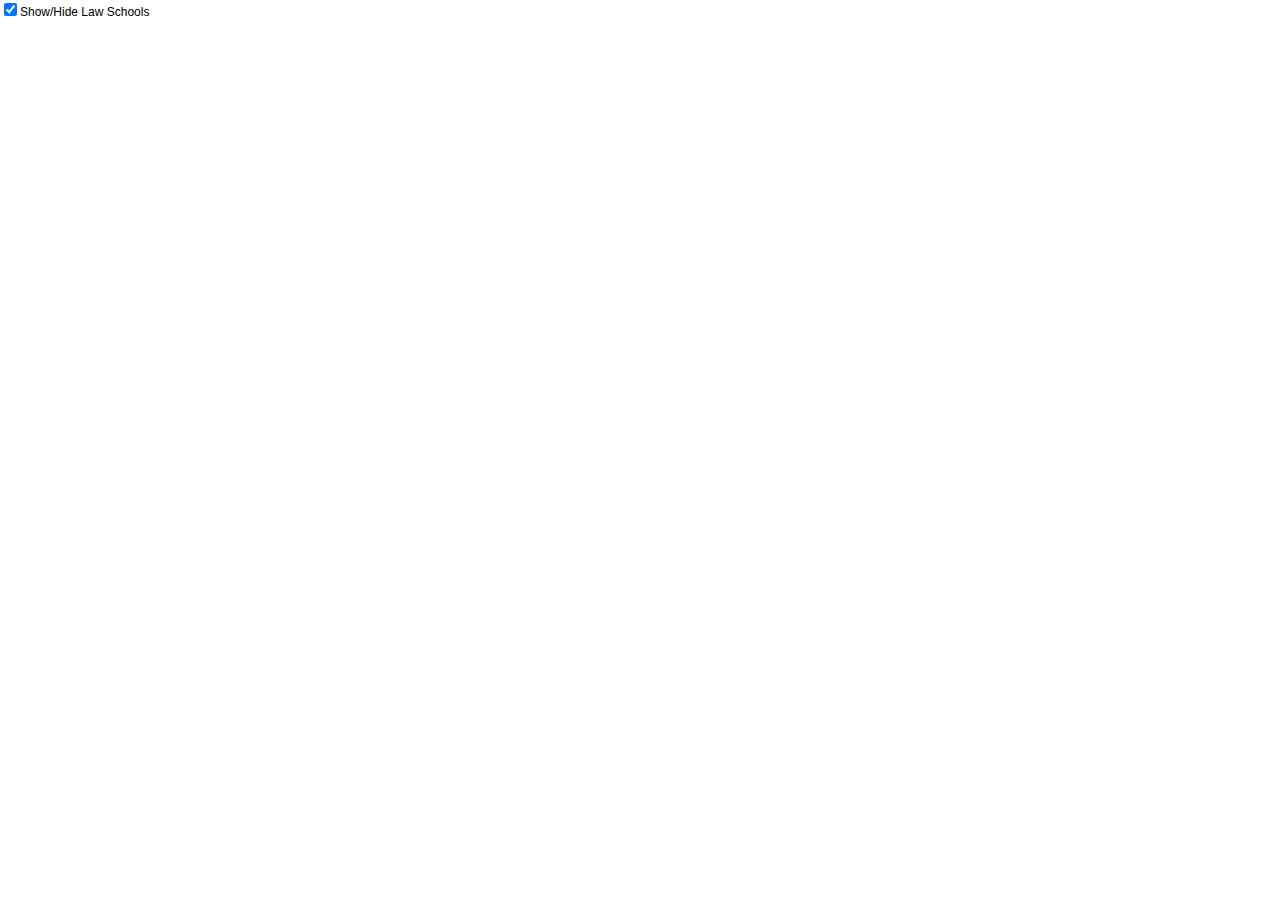
==== index.html @ eea377e2 "Added variable radii; added click-to-shrink function" ====
<!DOCTYPE html>
<html lang="en">
	<head>
		<meta charset="utf-8">
		<title>Mapping Crunchbase by Counties</title>
		<script src="https://d3js.org/d3.v3.min.js" charset="utf-8"></script>
		<script src="http://d3js.org/topojson.v1.min.js"></script>
		<style type="text/css">
			.q-null { fill:rgb(247,251,255); }
			.q0-8 { fill:rgb(222,235,247); }
			.q1-8 { fill:rgb(198,219,239); }
			.q2-8 { fill:rgb(158,202,225); }
			.q3-8 { fill:rgb(107,174,214); }
			.q4-8 { fill:rgb(66,146,198); }
			.q5-8 { fill:rgb(33,113,181); }
			.q6-8 { fill:rgb(8,81,156); }
			.q7-8 { fill:rgb(8,48,107); }
			.counties{
				stroke:rgb(93,96,97);
				stroke-width:0.2
			}
			.counties:hover{
				stroke-width:2;
				stroke:rgb(253,181,21);
			}
			.state-boundary {
				fill: none;
				stroke: rgb(8,48,107);
				stroke-linejoin: round;
				stroke-width: 0.5;
			}
			.tooltip {
			  position: absolute;
			  text-align: left;
			  width: 160px;
			  height: 38px;
			  padding: 8px;
			  margin-top: -20px;
			  font: 10px sans-serif;
			  background: #ddd;
			  pointer-events: none;
				opacity: 0.9;
			}
			.law-school-tooltip {
			  position: absolute;
			  text-align: left;
			  width: 180px;
			  height: 70px;
			  padding: 8px;
			  margin-top: -20px;
			  font: 10px sans-serif;
			  background: #ddd;
			  pointer-events: none;
				opacity: 0.9;
			}
			.background {
				fill:rgb(177,217,255);
			}
			.legend-text{
				font: 10px sans-serif;
				text-anchor: middle;
			}

			.legend_6, .legend_7, .legend_8 {
				fill: rgb(255,255,255);
			}

			.legend-name {
				font: 10px sans-serif;
			}

			.legend_law_schools_0, .legend_law_schools_1 {
				font: 10px sans-serif;
			}

			.legend_other_features {
				font: 10px sans-serif;
				text-anchor: middle;
				font-weight: bold;
			}

			.legend_other_features_0 {
				font: 10px sans-serif;
				font-weight: bold;
			}

			.legend-border {
				stroke-width: 1;
				stroke: rgb(0,0,0);
			}

			#form {
				font: 12px sans-serif;
				background-color: rgb(255,255,255);
				position: absolute;
				top: 0px;
				left: 0px;
				padding-right: 3px;
			}

			.hidden {
				display: none;
			}
		</style>
	</head>
	<body>
		<div id='form'>
		  <input checked='checked' type='checkbox' name='lawSchoolButton' id='lawSchoolButton' value='law-school-circles'/><label for='lawSchoolButton'>Show/Hide Law Schools</label>
		</div>
		<script type="text/javascript">
			//Width and height
			var w = 960;
			var h = 600;
			var active = d3.select(null);

			//Define map projection
			var projection = d3.geo.albersUsa()
				  .translate([w/2, h/2])
					// .scale(1500);

			//Implementing zoom
			var zoom = d3.behavior.zoom()
			    .translate([0, 0])
			    .scale(1)
			    .scaleExtent([1, 8])
			    .on("zoom", zoomed);

			//Define default path generator
			var path = d3.geo.path().projection(projection);

			//Define quantize scale to sort data values into buckets of color
			var color = d3.scale.ordinal()
					.domain(["0", "1-10", "11-100", "101-200", "201-500", "501-1000", "1001-2000", "2001-5000", ">5000"])
					.range(["rgb(247,251,255)", "rgb(222,235,247)",
			"rgb(198,219,239)", "rgb(158,202,225)", "rgb(107,174,214)", "rgb(66,146,198)", "rgb(33,113,181)", "rgb(8,81,156)", "rgb(8,48,107)"]);

			var law_school_types = d3.scale.ordinal()
					.domain(["Fully Accredited", "Not Fully Accredited"]);

			var other_legend_features = d3.scale.ordinal()
					.domain(["MAP LEGEND", "Law School Accreditation", "Number of Listings"]);

			//Create SVG element
			var svg = d3.select("body")
						.append("svg")
						.attr("width", w)
						.attr("height", h)
						.on("click", stopped, true);

			svg.append("rect")
				 .attr("class", "background")
				 .attr("width", w)
				 .attr("height", h)
				 .on("click", reset);

		 	var g = svg.append("g");

			svg
					.call(zoom) //delete this line to disable free zooming
					.call(zoom.event);

			//Create tooltip
			var div = d3.select("body").append("div")
							    .attr("class", "tooltip")
							    .style("display", "none");

			var lawschooldiv = d3.select("body").append("div")
							    .attr("class", "law-school-tooltip")
							    .style("display", "none");

			var legendRectSizeX = 130,
					legendRectSizeY = 20,
					legendSpacing = 4;

			var legend_colors = d3.select("svg")
          .append("g")
          .selectAll("g")
          .data(color.domain())
          	.enter()
          .append("g")
            .attr("class", "legend")
            .attr("transform", function(d, i) {
              var height = legendRectSizeY;
              var horz = 0;
              var vert = i * height;
              return "translate(" + horz + "," + vert + ")";
      			});

			var legend_law_schools = d3.select("svg")
					.append("g")
					.selectAll("g")
					.data(law_school_types.domain())
						.enter()
					.append("g")
						.attr("class", "legend")
						.attr("transform", function(d, i) {
							var height = legendRectSizeY;
              var horz = 0;
              var vert = i * height;
              return "translate(" + horz + "," + vert + ")";
						});

			var legend_other_features = d3.select("svg")
					.append("g")
					.selectAll("g")
					.data(other_legend_features.domain())
						.enter()
					.append("g")
						.attr("class", "legend")
						.attr("transform", function(d, i) {
							var height = legendRectSizeY;
							var horz = 0;
							var vert = i * height;
							return "translate(" + horz + "," + vert + ")";
						});

			svg.append("rect")
				 .attr("class", "legend-border")
				 .attr("width", legendRectSizeX - 1)
				 .attr("height", legendRectSizeY*14)
				 .attr("x", w - legendRectSizeX)
				 .attr("y", h - legendRectSizeY*14)
				 .style("fill", "none");

			svg.append("line")
				 .attr("class", "legend-separator")
				 .attr("x1", w - legendRectSizeX)
				 .attr("y1", h - legendRectSizeY*9)
				 .attr("x2", w - 1)
				 .attr("y2", h - legendRectSizeY*9)
				 .style("stroke", "rgb(0,0,0)")
				 .style("stroke-width", "1");

		 svg.append("line")
				 .attr("class", "legend-separator")
				 .attr("x1", w - legendRectSizeX)
				 .attr("y1", h - legendRectSizeY*10)
				 .attr("x2", w - 1)
				 .attr("y2", h - legendRectSizeY*10)
				 .style("stroke", "rgb(0,0,0)")
				 .style("stroke-width", "1");

		 svg.append("line")
				 .attr("class", "legend-separator")
				 .attr("x1", w - legendRectSizeX)
				 .attr("y1", h - legendRectSizeY*12)
				 .attr("x2", w - 1)
				 .attr("y2", h - legendRectSizeY*12)
				 .style("stroke", "rgb(0,0,0)")
				 .style("stroke-width", "1");

	 		 svg.append("line")
	 				 .attr("class", "legend-separator")
	 				 .attr("x1", w - legendRectSizeX)
	 				 .attr("y1", h - legendRectSizeY*13)
	 				 .attr("x2", w - 1)
	 				 .attr("y2", h - legendRectSizeY*13)
	 				 .style("stroke", "rgb(0,0,0)")
	 				 .style("stroke-width", "1");

			legend_other_features.append("rect")
					.attr("width", legendRectSizeX)
					.attr("height", legendRectSizeY)
					.attr("x", w - legendRectSizeX)
					.attr("y", function (d, i) {
						if (d == "MAP LEGEND") {
							return h - 14*20
						} else if (d == "Law School Accreditation") {
							return h - 14*20
						} else {
							return h - 12*20
						}
					})
					.style("fill", "rgb(255,255,255)")
					.style("stroke", "rgb(255,255,255)");

			legend_other_features.append("text")
					.attr("x", w - legendRectSizeX/2)
					.attr("y", function(d) {
						if (d == "MAP LEGEND") {
							return h - 14 * 20 + 14
						} else if (d == "Law School Accreditation") {
							return h - 14 * 20 + 14
						} else {
							return h - 12 * 20 + 14
						}})
					.attr("class", function(d,i) {return "legend_other_features legend_other_features_" + i})
					.text(function(d) {return d;});

			legend_law_schools.append("rect")
					.attr("width", legendRectSizeX)
          .attr("height", legendRectSizeY)
					.attr("x", w - legendRectSizeX)
					.attr("y", (h - legendRectSizeY * 12))
          .style("fill", "rgb(255,255,255)")
          .style("stroke", "rgb(255,255,255)");

			legend_law_schools.append("text")
					.attr("x", 20 + w - legendRectSizeX)
					.attr("y", h - legendRectSizeY * 12 + 14)
					.attr("class", function(d,i) {return "legend_law_schools_" + i})
					.text(function(d) {return d;});

			var accredited_color = "00B2A5";
			var unaccredited_color = "E09E19";

			legend_law_schools.append("circle")
					.attr("cx", 10 + w - legendRectSizeX)
					.attr("cy", h - 240 + 10)
					.attr("r", 3)
					.style("fill", function(d) {
									if (d == "Fully Accredited") {
										return accredited_color;
									} else {
										return unaccredited_color;
									}})
					.style("stroke", "rgb(255,255,255)")
					.style("stroke-width", 0.5);

			// Append a rectangle to each legend element to display the colors from the domain in the color variable
			legend_colors.append("rect")
          .attr("width", legendRectSizeX)
          .attr("height", legendRectSizeY)
					.attr("x", w - legendRectSizeX)
					.attr("y", (h-180))
					.attr("class", "legend_colors_rect")
          .style("fill", color)
          .style("stroke", color);

      //Append a text element to each legend element based on the listed domains in the color variable
      legend_colors.append("text")
          .attr("x", w - legendRectSizeX + legendRectSizeX/2)
					.attr("y", h-180+14)
					.attr("class", function(d,i) {return "legend-text legend_" + i})
          .text(function(d) { return d; });

			//Load in GeoJSON data
			d3.json("gz_2010_us_050_00_500k_topojson_test_with_count_and_county_names_and_state_boundaries.json", function(json) {

				//Load in law school geoData
				d3.csv("us_law_schools_by_city_and_state.csv", function(law_data) {

					g.selectAll("circle")
						 .data(law_data)
					 .enter()
						 .append("circle")
						 .attr("cx", function(d) {
										 return projection([d._lon, d._lat])[0];
						 })
						 .attr("cy", function(d) {
										 return projection([d._lon, d._lat])[1];
						 })
						//  .attr("r", 3) Original code
						 .attr("r", function(d) {
							 if (d._2011_enrollment == "Data Unavailable") {
								 return 2;
							 } else {
								 return d._2011_enrollment * 0.01;
							 }
						 } )
						 .attr("class", "law-school-circles")
						 .on("mouseover", mouseover_lawschool)
					   .on("mousemove", mousemove_lawschool)
					   .on("mouseout", mouseout_lawschool)
						 .style("fill", function(d) {
										 if (d._accreditation_content == "Unaccredited" || d._accreditation_content == "Provisional ABA") {
											 return unaccredited_color;
										 } else {
											 return accredited_color;
										 }})
						 .style("stroke", "rgb(255,255,255)")
						 .style("stroke-width", 0.5)
						 .style("opacity", 0.5)
						 .on("click", shrink);
				})

				// Bind data and create one path per GeoJSON feature
				g.selectAll(".counties")
				   .data(topojson.feature(json, json.objects.gz_2010_us_050_00_500k).features)
				.enter()
				   .append("path")
					 .attr("class", quantize)
				   .attr("d", path)
					 .on("mouseover", mouseover)
				   .on("mousemove", mousemove)
				   .on("mouseout", mouseout)
					 .on("click", clicked);

				g.append("path")
				 		.datum(topojson.mesh(json, json.objects.gz_2010_us_040_00_500k, function(a, b) {return a !== b;}))
						.attr("d", path)
						.attr("class", "state-boundary");

			});

			d3.selectAll('input').on('click', function() {
				var value = this.value,
				checked = this.checked;
				// display = this.checked ? "inline" : "none";
				d3.selectAll('.law-school-circles').classed('hidden', !checked);
		  });

			// quantize function takes a data point and returns a number
			// between 0 and 8, to indicate intensity, the prepends a 'q'
			// and appends '-9'
			function quantize(d) {
				if (d.properties.COMPANY_COUNT == undefined) {
					return "q-null counties";
				} else if (d.properties.COMPANY_COUNT <= 10) {
					return "q0-8 counties"
				} else if (d.properties.COMPANY_COUNT > 10 && d.properties.COMPANY_COUNT <= 100) {
					return "q1-8 counties"
				} else if (d.properties.COMPANY_COUNT > 100 && d.properties.COMPANY_COUNT <= 200) {
					return "q2-8 counties"
				} else if (d.properties.COMPANY_COUNT > 200 && d.properties.COMPANY_COUNT <= 500) {
					return "q3-8 counties"
				} else if (d.properties.COMPANY_COUNT > 500 && d.properties.COMPANY_COUNT <= 1000) {
					return "q4-8 counties"
				} else if (d.properties.COMPANY_COUNT > 1000 && d.properties.COMPANY_COUNT <= 2000) {
					return "q5-8 counties"
				} else if (d.properties.COMPANY_COUNT > 2000 && d.properties.COMPANY_COUNT <= 5000) {
					return "q6-8 counties"
				} else if (d.properties.COMPANY_COUNT > 5000) {
					return "q7-8 counties"
				};
			};

			function shrink(d) {
				d3.select(this).transition().style("r", 1);
			}

			function mouseover() {
			  div.style("display", "inline");
			}

			function mouseover_lawschool() {
			  lawschooldiv.style("display", "inline");
			}

			function mousemove(d) {
				if (d.properties.COMPANY_COUNT == undefined) {
					div
				      .html("<b>County Name: </b>" + d.properties.NAME + "<br><br><b>Listings on Crunchbase: </b>0")
				      .style("left", (d3.event.pageX - 80) + "px")
				      .style("top", (d3.event.pageY + 40) + "px");
				} else {
					div
			      .html("<b>County Name: </b>" + d.properties.NAME + "<br><br><b>Listings on Crunchbase: </b>" + d.properties.COMPANY_COUNT)
			      .style("left", (d3.event.pageX - 80) + "px")
			      .style("top", (d3.event.pageY + 40) + "px");
				}
			}

			function mousemove_lawschool(d) {
					lawschooldiv
				      .html("<b>Law School Name: </b>" + d._school_content + "<br><br><b>Accreditation: </b>" + d._accreditation_content + "<br><br><b>2011 Full-Time Enrollment: </b>" + d._2011_enrollment)
				      .style("left", (d3.event.pageX - 80) + "px")
				      .style("top", (d3.event.pageY + 40) + "px");
			}

			function mouseout() {
			  div.style("display", "none");
			}

			function mouseout_lawschool() {
			  lawschooldiv.style("display", "none");
			}

			function clicked(d) {
			  if (active.node() === this) return reset();
			  active.classed("active", false);
			  active = d3.select(this).classed("active", true);

			  var bounds = path.bounds(d),
			      // dx = bounds[1][0] - bounds[0][0],
			      // dy = bounds[1][1] - bounds[0][1],
			      x = (bounds[0][0] + bounds[1][0]) / 2,
			      y = (bounds[0][1] + bounds[1][1]) / 2,
			      // scale = .2 / Math.max(dx / w, dy / h ),
						scale = 5,
			      translate = [w / 2 - scale * x, h / 2 - scale * y];

			  svg.transition()
			      .duration(750)
			      .call(zoom.translate(translate).scale(scale).event);
			}

			function reset() {
			  active.classed("active", false);
			  active = d3.select(null);

			  svg.transition()
			      .duration(750)
			      .call(zoom.translate([0, 0]).scale(1).event);
			}

			function zoomed() {
			  g.style("stroke-width", 1.5 / d3.event.scale + "px");
			  g.attr("transform", "translate(" + d3.event.translate + ")scale(" + d3.event.scale + ")");
			}

			// If the drag behavior prevents the default click,
			// also stop propagation so we don’t click-to-zoom.
			function stopped() {
			  if (d3.event.defaultPrevented) d3.event.stopPropagation();
			}

		</script>
	</body>
</html>
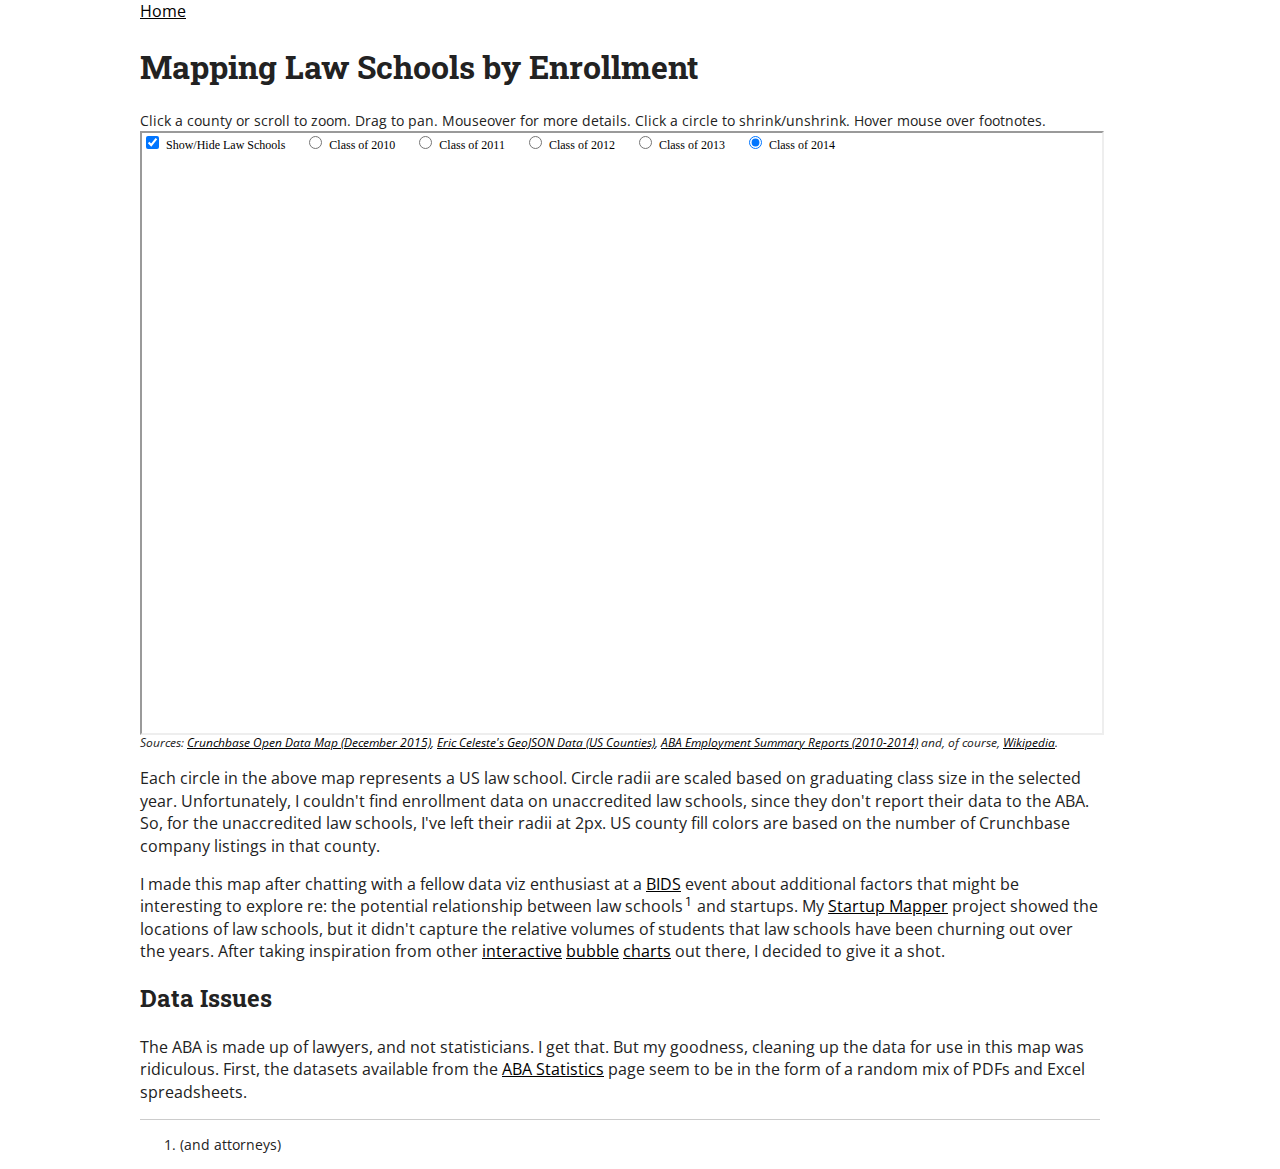
==== commit d02424ee: "Added material design lite css; added radio buttons" ====
--- a/index.html
+++ b/index.html
@@ -1,511 +1,73 @@
+<!doctype html>
+<html class="no-js" lang="">
+    <head>
+        <meta charset="utf-8">
+        <meta http-equiv="x-ua-compatible" content="ie=edge">
+        <title>Mapping Law Schools by Enrollment</title>
+        <meta name="description" content="">
+        <meta name="viewport" content="width=device-width, initial-scale=1">
 
-<!DOCTYPE html>
-<html lang="en">
-	<head>
-		<meta charset="utf-8">
-		<title>Mapping Crunchbase by Counties</title>
-		<script src="https://d3js.org/d3.v3.min.js" charset="utf-8"></script>
-		<script src="http://d3js.org/topojson.v1.min.js"></script>
-		<style type="text/css">
-			.q-null { fill:rgb(247,251,255); }
-			.q0-8 { fill:rgb(222,235,247); }
-			.q1-8 { fill:rgb(198,219,239); }
-			.q2-8 { fill:rgb(158,202,225); }
-			.q3-8 { fill:rgb(107,174,214); }
-			.q4-8 { fill:rgb(66,146,198); }
-			.q5-8 { fill:rgb(33,113,181); }
-			.q6-8 { fill:rgb(8,81,156); }
-			.q7-8 { fill:rgb(8,48,107); }
-			.counties{
-				stroke:rgb(93,96,97);
-				stroke-width:0.2
-			}
-			.counties:hover{
-				stroke-width:2;
-				stroke:rgb(253,181,21);
-			}
-			.state-boundary {
-				fill: none;
-				stroke: rgb(8,48,107);
-				stroke-linejoin: round;
-				stroke-width: 0.5;
-			}
-			.tooltip {
-			  position: absolute;
-			  text-align: left;
-			  width: 160px;
-			  height: 38px;
-			  padding: 8px;
-			  margin-top: -20px;
-			  font: 10px sans-serif;
-			  background: #ddd;
-			  pointer-events: none;
-				opacity: 0.9;
-			}
-			.law-school-tooltip {
-			  position: absolute;
-			  text-align: left;
-			  width: 180px;
-			  height: 70px;
-			  padding: 8px;
-			  margin-top: -20px;
-			  font: 10px sans-serif;
-			  background: #ddd;
-			  pointer-events: none;
-				opacity: 0.9;
-			}
-			.background {
-				fill:rgb(177,217,255);
-			}
-			.legend-text{
-				font: 10px sans-serif;
-				text-anchor: middle;
-			}
+        <link rel="apple-touch-icon" href="apple-touch-icon.png">
+        <!-- Place favicon.ico in the root directory -->
 
-			.legend_6, .legend_7, .legend_8 {
-				fill: rgb(255,255,255);
-			}
+        <link rel="stylesheet" href="css/normalize.css">
+        <link rel="stylesheet" href="css/main.css">
+        <script src="js/vendor/modernizr-2.8.3.min.js"></script>
+        <link href='https://fonts.googleapis.com/css?family=Open+Sans|Roboto+Slab' rel='stylesheet' type='text/css'>
+    </head>
+    <body>
+        <!--[if lt IE 8]>
+            <p class="browserupgrade">You are using an <strong>outdated</strong> browser. Please <a href="http://browsehappy.com/">upgrade your browser</a> to improve your experience.</p>
+        <![endif]-->
 
-			.legend-name {
-				font: 10px sans-serif;
-			}
+        <!-- Add your site or application content here -->
+        <script src="https://code.jquery.com/jquery-1.12.0.min.js"></script>
+        <script>window.jQuery || document.write('<script src="js/vendor/jquery-1.12.0.min.js"><\/script>')</script>
+        <script src="js/plugins.js"></script>
+        <script src="js/main.js"></script>
+        <script src="/d3/d3.min.js"></script>
+        <script src="js/footnotes.js" type="text/javascript"></script>
+        <div class="column">
+          <a href="http://www.kevinhxu.com/">Home</a>
+          <h1>Mapping Law Schools by Enrollment</h1>
+          <p class="directions">Click a county or scroll to zoom. Drag to pan. Mouseover for more details. Click a circle to shrink/unshrink. Hover mouse over footnotes.
+          </p>
+          <iframe sandbox="allow-scripts allow-forms allow-same-origin" src="/law-school-mapper.html" width="960" height="600" marginwidth="0" marginheight="0" scrolling="no"></iframe>
+          <p class="captions">Sources: <a href="https://data.crunchbase.com/page/crunchbase-open-data-map-odm" target="_blank">Crunchbase Open Data Map (December 2015)</a>, <a href="http://eric.clst.org/Stuff/USGeoJSON" target="_blank">Eric Celeste's GeoJSON Data (US Counties)</a>, <a href="http://employmentsummary.abaquestionnaire.org/" target="_blank">ABA Employment Summary Reports (2010-2014)</a>  and, of course, <a href="https://en.wikipedia.org/wiki/List_of_law_schools_in_the_United_States" target="_blank">Wikipedia</a>.</p>
+          <p>
+            Each circle in the above map represents a US law school. Circle radii are scaled based on graduating class size in the selected year. Unfortunately, I couldn't find enrollment data on unaccredited law schools, since they don't report their data to the ABA. So, for the unaccredited law schools, I've left their radii at 2px. US county fill colors are based on the number of Crunchbase company listings in that county.
+          </p>
+          <p>
+            I made this map after chatting with a fellow data viz enthusiast at a <a href="https://bids.berkeley.edu/" target="_blank">BIDS</a> event about additional factors that might be interesting to explore re: the potential relationship between law schools
+            <sup id="fnref:4.andAttorneys">
+              <a href="#fn:4.andAttorneys" rel="footnote">1</a>
+            </sup>
+             and startups. My <a href="https://www.kevinhxu.com/startup-mapper.html" target="_blank">Startup Mapper</a> project showed the locations of law schools, but it didn't capture the relative volumes of students that law schools have been churning out over the years. After taking inspiration from other <a href="https://developers.google.com/chart/interactive/docs/gallery/bubblechart#example" target="_blank">interactive</a> <a href="http://www.nytimes.com/interactive/2012/02/13/us/politics/2013-budget-proposal-graphic.html" target="_blank">bubble</a> <a href="http://tipstrategies.com/geography-of-jobs/" target="_blank">charts</a> out there, I decided to give it a shot. 
+          </p>
+          <h2>Data Issues</h2>
+          <p>
+            The ABA is made up of lawyers, and not statisticians. I get that. But my goodness, cleaning up the data for use in this map was ridiculous. First, the datasets available from the <a href="http://www.americanbar.org/groups/legal_education/resources/statistics.html" target="_blank">ABA Statistics</a> page seem to be in the form of a random mix of PDFs and Excel spreadsheets.
+          </p>
+          <div class="footnotes">
+            <hr>
+            <ol>
+              <li id="fn:4.andAttorneys">
+                <p>(and attorneys)
+                </p>
+              </li>
+            </ol>
+          </div>
+        </div>
+        <!-- Google Analytics: change UA-XXXXX-X to be your site's ID. -->
+        <script>
+          (function(i,s,o,g,r,a,m){i['GoogleAnalyticsObject']=r;i[r]=i[r]||function(){
+          (i[r].q=i[r].q||[]).push(arguments)},i[r].l=1*new Date();a=s.createElement(o),
+          m=s.getElementsByTagName(o)[0];a.async=1;a.src=g;m.parentNode.insertBefore(a,m)
+          })(window,document,'script','//www.google-analytics.com/analytics.js','ga');
 
-			.legend_law_schools_0, .legend_law_schools_1 {
-				font: 10px sans-serif;
-			}
+          ga('create', 'UA-74245662-1', 'auto');
+          ga('send', 'pageview');
 
-			.legend_other_features {
-				font: 10px sans-serif;
-				text-anchor: middle;
-				font-weight: bold;
-			}
-
-			.legend_other_features_0 {
-				font: 10px sans-serif;
-				font-weight: bold;
-			}
-
-			.legend-border {
-				stroke-width: 1;
-				stroke: rgb(0,0,0);
-			}
-
-			#form {
-				font: 12px sans-serif;
-				background-color: rgb(255,255,255);
-				position: absolute;
-				top: 0px;
-				left: 0px;
-				padding-right: 3px;
-			}
-
-			.hidden {
-				display: none;
-			}
-		</style>
-	</head>
-	<body>
-		<div id='form'>
-		  <input checked='checked' type='checkbox' name='lawSchoolButton' id='lawSchoolButton' value='law-school-circles'/><label for='lawSchoolButton'>Show/Hide Law Schools</label>
-		</div>
-		<script type="text/javascript">
-			//Width and height
-			var w = 960;
-			var h = 600;
-			var active = d3.select(null);
-
-			//Define map projection
-			var projection = d3.geo.albersUsa()
-				  .translate([w/2, h/2])
-					// .scale(1500);
-
-			//Implementing zoom
-			var zoom = d3.behavior.zoom()
-			    .translate([0, 0])
-			    .scale(1)
-			    .scaleExtent([1, 8])
-			    .on("zoom", zoomed);
-
-			//Define default path generator
-			var path = d3.geo.path().projection(projection);
-
-			//Define quantize scale to sort data values into buckets of color
-			var color = d3.scale.ordinal()
-					.domain(["0", "1-10", "11-100", "101-200", "201-500", "501-1000", "1001-2000", "2001-5000", ">5000"])
-					.range(["rgb(247,251,255)", "rgb(222,235,247)",
-			"rgb(198,219,239)", "rgb(158,202,225)", "rgb(107,174,214)", "rgb(66,146,198)", "rgb(33,113,181)", "rgb(8,81,156)", "rgb(8,48,107)"]);
-
-			var law_school_types = d3.scale.ordinal()
-					.domain(["Fully Accredited", "Not Fully Accredited"]);
-
-			var other_legend_features = d3.scale.ordinal()
-					.domain(["MAP LEGEND", "Law School Accreditation", "Number of Listings"]);
-
-			//Create SVG element
-			var svg = d3.select("body")
-						.append("svg")
-						.attr("width", w)
-						.attr("height", h)
-						.on("click", stopped, true);
-
-			svg.append("rect")
-				 .attr("class", "background")
-				 .attr("width", w)
-				 .attr("height", h)
-				 .on("click", reset);
-
-		 	var g = svg.append("g");
-
-			svg
-					.call(zoom) //delete this line to disable free zooming
-					.call(zoom.event);
-
-			//Create tooltip
-			var div = d3.select("body").append("div")
-							    .attr("class", "tooltip")
-							    .style("display", "none");
-
-			var lawschooldiv = d3.select("body").append("div")
-							    .attr("class", "law-school-tooltip")
-							    .style("display", "none");
-
-			var legendRectSizeX = 130,
-					legendRectSizeY = 20,
-					legendSpacing = 4;
-
-			var legend_colors = d3.select("svg")
-          .append("g")
-          .selectAll("g")
-          .data(color.domain())
-          	.enter()
-          .append("g")
-            .attr("class", "legend")
-            .attr("transform", function(d, i) {
-              var height = legendRectSizeY;
-              var horz = 0;
-              var vert = i * height;
-              return "translate(" + horz + "," + vert + ")";
-      			});
-
-			var legend_law_schools = d3.select("svg")
-					.append("g")
-					.selectAll("g")
-					.data(law_school_types.domain())
-						.enter()
-					.append("g")
-						.attr("class", "legend")
-						.attr("transform", function(d, i) {
-							var height = legendRectSizeY;
-              var horz = 0;
-              var vert = i * height;
-              return "translate(" + horz + "," + vert + ")";
-						});
-
-			var legend_other_features = d3.select("svg")
-					.append("g")
-					.selectAll("g")
-					.data(other_legend_features.domain())
-						.enter()
-					.append("g")
-						.attr("class", "legend")
-						.attr("transform", function(d, i) {
-							var height = legendRectSizeY;
-							var horz = 0;
-							var vert = i * height;
-							return "translate(" + horz + "," + vert + ")";
-						});
-
-			svg.append("rect")
-				 .attr("class", "legend-border")
-				 .attr("width", legendRectSizeX - 1)
-				 .attr("height", legendRectSizeY*14)
-				 .attr("x", w - legendRectSizeX)
-				 .attr("y", h - legendRectSizeY*14)
-				 .style("fill", "none");
-
-			svg.append("line")
-				 .attr("class", "legend-separator")
-				 .attr("x1", w - legendRectSizeX)
-				 .attr("y1", h - legendRectSizeY*9)
-				 .attr("x2", w - 1)
-				 .attr("y2", h - legendRectSizeY*9)
-				 .style("stroke", "rgb(0,0,0)")
-				 .style("stroke-width", "1");
-
-		 svg.append("line")
-				 .attr("class", "legend-separator")
-				 .attr("x1", w - legendRectSizeX)
-				 .attr("y1", h - legendRectSizeY*10)
-				 .attr("x2", w - 1)
-				 .attr("y2", h - legendRectSizeY*10)
-				 .style("stroke", "rgb(0,0,0)")
-				 .style("stroke-width", "1");
-
-		 svg.append("line")
-				 .attr("class", "legend-separator")
-				 .attr("x1", w - legendRectSizeX)
-				 .attr("y1", h - legendRectSizeY*12)
-				 .attr("x2", w - 1)
-				 .attr("y2", h - legendRectSizeY*12)
-				 .style("stroke", "rgb(0,0,0)")
-				 .style("stroke-width", "1");
-
-	 		 svg.append("line")
-	 				 .attr("class", "legend-separator")
-	 				 .attr("x1", w - legendRectSizeX)
-	 				 .attr("y1", h - legendRectSizeY*13)
-	 				 .attr("x2", w - 1)
-	 				 .attr("y2", h - legendRectSizeY*13)
-	 				 .style("stroke", "rgb(0,0,0)")
-	 				 .style("stroke-width", "1");
-
-			legend_other_features.append("rect")
-					.attr("width", legendRectSizeX)
-					.attr("height", legendRectSizeY)
-					.attr("x", w - legendRectSizeX)
-					.attr("y", function (d, i) {
-						if (d == "MAP LEGEND") {
-							return h - 14*20
-						} else if (d == "Law School Accreditation") {
-							return h - 14*20
-						} else {
-							return h - 12*20
-						}
-					})
-					.style("fill", "rgb(255,255,255)")
-					.style("stroke", "rgb(255,255,255)");
-
-			legend_other_features.append("text")
-					.attr("x", w - legendRectSizeX/2)
-					.attr("y", function(d) {
-						if (d == "MAP LEGEND") {
-							return h - 14 * 20 + 14
-						} else if (d == "Law School Accreditation") {
-							return h - 14 * 20 + 14
-						} else {
-							return h - 12 * 20 + 14
-						}})
-					.attr("class", function(d,i) {return "legend_other_features legend_other_features_" + i})
-					.text(function(d) {return d;});
-
-			legend_law_schools.append("rect")
-					.attr("width", legendRectSizeX)
-          .attr("height", legendRectSizeY)
-					.attr("x", w - legendRectSizeX)
-					.attr("y", (h - legendRectSizeY * 12))
-          .style("fill", "rgb(255,255,255)")
-          .style("stroke", "rgb(255,255,255)");
-
-			legend_law_schools.append("text")
-					.attr("x", 20 + w - legendRectSizeX)
-					.attr("y", h - legendRectSizeY * 12 + 14)
-					.attr("class", function(d,i) {return "legend_law_schools_" + i})
-					.text(function(d) {return d;});
-
-			var accredited_color = "00B2A5";
-			var unaccredited_color = "E09E19";
-
-			legend_law_schools.append("circle")
-					.attr("cx", 10 + w - legendRectSizeX)
-					.attr("cy", h - 240 + 10)
-					.attr("r", 3)
-					.style("fill", function(d) {
-									if (d == "Fully Accredited") {
-										return accredited_color;
-									} else {
-										return unaccredited_color;
-									}})
-					.style("stroke", "rgb(255,255,255)")
-					.style("stroke-width", 0.5);
-
-			// Append a rectangle to each legend element to display the colors from the domain in the color variable
-			legend_colors.append("rect")
-          .attr("width", legendRectSizeX)
-          .attr("height", legendRectSizeY)
-					.attr("x", w - legendRectSizeX)
-					.attr("y", (h-180))
-					.attr("class", "legend_colors_rect")
-          .style("fill", color)
-          .style("stroke", color);
-
-      //Append a text element to each legend element based on the listed domains in the color variable
-      legend_colors.append("text")
-          .attr("x", w - legendRectSizeX + legendRectSizeX/2)
-					.attr("y", h-180+14)
-					.attr("class", function(d,i) {return "legend-text legend_" + i})
-          .text(function(d) { return d; });
-
-			//Load in GeoJSON data
-			d3.json("gz_2010_us_050_00_500k_topojson_test_with_count_and_county_names_and_state_boundaries.json", function(json) {
-
-				//Load in law school geoData
-				d3.csv("us_law_schools_by_city_and_state.csv", function(law_data) {
-
-					g.selectAll("circle")
-						 .data(law_data)
-					 .enter()
-						 .append("circle")
-						 .attr("cx", function(d) {
-										 return projection([d._lon, d._lat])[0];
-						 })
-						 .attr("cy", function(d) {
-										 return projection([d._lon, d._lat])[1];
-						 })
-						//  .attr("r", 3) Original code
-						 .attr("r", function(d) {
-							 if (d._2011_enrollment == "Data Unavailable") {
-								 return 2;
-							 } else {
-								 return d._2011_enrollment * 0.01;
-							 }
-						 } )
-						 .attr("class", "law-school-circles")
-						 .on("mouseover", mouseover_lawschool)
-					   .on("mousemove", mousemove_lawschool)
-					   .on("mouseout", mouseout_lawschool)
-						 .style("fill", function(d) {
-										 if (d._accreditation_content == "Unaccredited" || d._accreditation_content == "Provisional ABA") {
-											 return unaccredited_color;
-										 } else {
-											 return accredited_color;
-										 }})
-						 .style("stroke", "rgb(255,255,255)")
-						 .style("stroke-width", 0.5)
-						 .style("opacity", 0.5)
-						 .on("click", shrink);
-				})
-
-				// Bind data and create one path per GeoJSON feature
-				g.selectAll(".counties")
-				   .data(topojson.feature(json, json.objects.gz_2010_us_050_00_500k).features)
-				.enter()
-				   .append("path")
-					 .attr("class", quantize)
-				   .attr("d", path)
-					 .on("mouseover", mouseover)
-				   .on("mousemove", mousemove)
-				   .on("mouseout", mouseout)
-					 .on("click", clicked);
-
-				g.append("path")
-				 		.datum(topojson.mesh(json, json.objects.gz_2010_us_040_00_500k, function(a, b) {return a !== b;}))
-						.attr("d", path)
-						.attr("class", "state-boundary");
-
-			});
-
-			d3.selectAll('input').on('click', function() {
-				var value = this.value,
-				checked = this.checked;
-				// display = this.checked ? "inline" : "none";
-				d3.selectAll('.law-school-circles').classed('hidden', !checked);
-		  });
-
-			// quantize function takes a data point and returns a number
-			// between 0 and 8, to indicate intensity, the prepends a 'q'
-			// and appends '-9'
-			function quantize(d) {
-				if (d.properties.COMPANY_COUNT == undefined) {
-					return "q-null counties";
-				} else if (d.properties.COMPANY_COUNT <= 10) {
-					return "q0-8 counties"
-				} else if (d.properties.COMPANY_COUNT > 10 && d.properties.COMPANY_COUNT <= 100) {
-					return "q1-8 counties"
-				} else if (d.properties.COMPANY_COUNT > 100 && d.properties.COMPANY_COUNT <= 200) {
-					return "q2-8 counties"
-				} else if (d.properties.COMPANY_COUNT > 200 && d.properties.COMPANY_COUNT <= 500) {
-					return "q3-8 counties"
-				} else if (d.properties.COMPANY_COUNT > 500 && d.properties.COMPANY_COUNT <= 1000) {
-					return "q4-8 counties"
-				} else if (d.properties.COMPANY_COUNT > 1000 && d.properties.COMPANY_COUNT <= 2000) {
-					return "q5-8 counties"
-				} else if (d.properties.COMPANY_COUNT > 2000 && d.properties.COMPANY_COUNT <= 5000) {
-					return "q6-8 counties"
-				} else if (d.properties.COMPANY_COUNT > 5000) {
-					return "q7-8 counties"
-				};
-			};
-
-			function shrink(d) {
-				d3.select(this).transition().style("r", 1);
-			}
-
-			function mouseover() {
-			  div.style("display", "inline");
-			}
-
-			function mouseover_lawschool() {
-			  lawschooldiv.style("display", "inline");
-			}
-
-			function mousemove(d) {
-				if (d.properties.COMPANY_COUNT == undefined) {
-					div
-				      .html("<b>County Name: </b>" + d.properties.NAME + "<br><br><b>Listings on Crunchbase: </b>0")
-				      .style("left", (d3.event.pageX - 80) + "px")
-				      .style("top", (d3.event.pageY + 40) + "px");
-				} else {
-					div
-			      .html("<b>County Name: </b>" + d.properties.NAME + "<br><br><b>Listings on Crunchbase: </b>" + d.properties.COMPANY_COUNT)
-			      .style("left", (d3.event.pageX - 80) + "px")
-			      .style("top", (d3.event.pageY + 40) + "px");
-				}
-			}
-
-			function mousemove_lawschool(d) {
-					lawschooldiv
-				      .html("<b>Law School Name: </b>" + d._school_content + "<br><br><b>Accreditation: </b>" + d._accreditation_content + "<br><br><b>2011 Full-Time Enrollment: </b>" + d._2011_enrollment)
-				      .style("left", (d3.event.pageX - 80) + "px")
-				      .style("top", (d3.event.pageY + 40) + "px");
-			}
-
-			function mouseout() {
-			  div.style("display", "none");
-			}
-
-			function mouseout_lawschool() {
-			  lawschooldiv.style("display", "none");
-			}
-
-			function clicked(d) {
-			  if (active.node() === this) return reset();
-			  active.classed("active", false);
-			  active = d3.select(this).classed("active", true);
-
-			  var bounds = path.bounds(d),
-			      // dx = bounds[1][0] - bounds[0][0],
-			      // dy = bounds[1][1] - bounds[0][1],
-			      x = (bounds[0][0] + bounds[1][0]) / 2,
-			      y = (bounds[0][1] + bounds[1][1]) / 2,
-			      // scale = .2 / Math.max(dx / w, dy / h ),
-						scale = 5,
-			      translate = [w / 2 - scale * x, h / 2 - scale * y];
-
-			  svg.transition()
-			      .duration(750)
-			      .call(zoom.translate(translate).scale(scale).event);
-			}
-
-			function reset() {
-			  active.classed("active", false);
-			  active = d3.select(null);
-
-			  svg.transition()
-			      .duration(750)
-			      .call(zoom.translate([0, 0]).scale(1).event);
-			}
-
-			function zoomed() {
-			  g.style("stroke-width", 1.5 / d3.event.scale + "px");
-			  g.attr("transform", "translate(" + d3.event.translate + ")scale(" + d3.event.scale + ")");
-			}
-
-			// If the drag behavior prevents the default click,
-			// also stop propagation so we don’t click-to-zoom.
-			function stopped() {
-			  if (d3.event.defaultPrevented) d3.event.stopPropagation();
-			}
-
-		</script>
-	</body>
+        </script>
+    </body>
 </html>
--- a/css/main.css
+++ b/css/main.css
@@ -0,0 +1,342 @@
+/*! HTML5 Boilerplate v5.3.0 | MIT License | https://html5boilerplate.com/ */
+
+/*
+ * What follows is the result of much research on cross-browser styling.
+ * Credit left inline and big thanks to Nicolas Gallagher, Jonathan Neal,
+ * Kroc Camen, and the H5BP dev community and team.
+ */
+
+/* ==========================================================================
+   Base styles: opinionated defaults
+   ========================================================================== */
+
+html {
+    color: #222;
+    font-size: 1em;
+    line-height: 1.4;
+}
+
+/*
+ * Remove text-shadow in selection highlight:
+ * https://twitter.com/miketaylr/status/12228805301
+ *
+ * These selection rule sets have to be separate.
+ * Customize the background color to match your design.
+ */
+
+::-moz-selection {
+    background: #b3d4fc;
+    text-shadow: none;
+}
+
+::selection {
+    background: #b3d4fc;
+    text-shadow: none;
+}
+
+/*
+ * A better looking default horizontal rule
+ */
+
+hr {
+    display: block;
+    height: 1px;
+    border: 0;
+    border-top: 1px solid #ccc;
+    margin: 1em 0;
+    padding: 0;
+}
+
+/*
+ * Remove the gap between audio, canvas, iframes,
+ * images, videos and the bottom of their containers:
+ * https://github.com/h5bp/html5-boilerplate/issues/440
+ */
+
+audio,
+canvas,
+iframe,
+img,
+svg,
+video {
+    vertical-align: middle;
+}
+
+/*
+ * Remove default fieldset styles.
+ */
+
+fieldset {
+    border: 0;
+    margin: 0;
+    padding: 0;
+}
+
+/*
+ * Allow only vertical resizing of textareas.
+ */
+
+textarea {
+    resize: vertical;
+}
+
+/* ==========================================================================
+   Browser Upgrade Prompt
+   ========================================================================== */
+
+.browserupgrade {
+    margin: 0.2em 0;
+    background: #ccc;
+    color: #000;
+    padding: 0.2em 0;
+}
+
+/* ==========================================================================
+   Author's custom styles
+   ========================================================================== */
+.column {
+  max-width: 1000px;
+  position: relative;
+  display: block;
+  margin: auto;
+  padding: 0 10px;
+}
+
+h1, h2, h3, h4 {
+  font-family: 'Roboto Slab', serif;
+}
+
+p, ol, li {
+  font-family: 'Open Sans', sans-serif;
+  max-width: 960px;
+}
+
+hr {
+  max-width: 960px;
+}
+
+.directions {
+  margin-bottom: 0em;
+  font-size: 14px;
+}
+
+.captions {
+  margin-top: 0em;
+  font-size: 12px;
+  font-style: italic;
+}
+
+#footnotediv {
+  position: absolute;
+  width: 400px;
+  overflow: visible;
+}
+
+#footnotediv div {
+  background-color: white;
+  padding: 3px;
+  padding-left: 12px;
+  padding-right: 12px;
+  border: 1px solid #CDBBB5;
+  box-shadow: #555 0 0 10px;
+  -webkit-box-shadow:#555 0 0 10px;
+  -moz-box-shadow:0 0 10px #555;
+  font-size: 14px;
+}
+
+.footnotes {
+  font-size: 14px;
+  max-width: 960px;
+}
+
+sup a {
+  margin-left: -12px;
+  margin-right: -8px;
+  padding: 10px;
+  text-decoration: none;
+  border-bottom: none;
+  color: rgb(0,0,0);
+}
+
+a {
+  color:rgb(0,0,0);
+  font-family: Open Sans, sans-serif;
+}
+
+a:unvisited {
+  color:rgb(0,0,0);
+}
+
+a:visited {
+  color:gray;
+}
+
+/* ==========================================================================
+   Helper classes
+   ========================================================================== */
+
+/*
+ * Hide visually and from screen readers
+ */
+
+.hidden {
+    display: none !important;
+}
+
+/*
+ * Hide only visually, but have it available for screen readers:
+ * http://snook.ca/archives/html_and_css/hiding-content-for-accessibility
+ */
+
+.visuallyhidden {
+    border: 0;
+    clip: rect(0 0 0 0);
+    height: 1px;
+    margin: -1px;
+    overflow: hidden;
+    padding: 0;
+    position: absolute;
+    width: 1px;
+}
+
+/*
+ * Extends the .visuallyhidden class to allow the element
+ * to be focusable when navigated to via the keyboard:
+ * https://www.drupal.org/node/897638
+ */
+
+.visuallyhidden.focusable:active,
+.visuallyhidden.focusable:focus {
+    clip: auto;
+    height: auto;
+    margin: 0;
+    overflow: visible;
+    position: static;
+    width: auto;
+}
+
+/*
+ * Hide visually and from screen readers, but maintain layout
+ */
+
+.invisible {
+    visibility: hidden;
+}
+
+/*
+ * Clearfix: contain floats
+ *
+ * For modern browsers
+ * 1. The space content is one way to avoid an Opera bug when the
+ *    `contenteditable` attribute is included anywhere else in the document.
+ *    Otherwise it causes space to appear at the top and bottom of elements
+ *    that receive the `clearfix` class.
+ * 2. The use of `table` rather than `block` is only necessary if using
+ *    `:before` to contain the top-margins of child elements.
+ */
+
+.clearfix:before,
+.clearfix:after {
+    content: " "; /* 1 */
+    display: table; /* 2 */
+}
+
+.clearfix:after {
+    clear: both;
+}
+
+/* ==========================================================================
+   EXAMPLE Media Queries for Responsive Design.
+   These examples override the primary ('mobile first') styles.
+   Modify as content requires.
+   ========================================================================== */
+
+@media only screen and (min-width: 35em) {
+    /* Style adjustments for viewports that meet the condition */
+}
+
+@media print,
+       (-webkit-min-device-pixel-ratio: 1.25),
+       (min-resolution: 1.25dppx),
+       (min-resolution: 120dpi) {
+    /* Style adjustments for high resolution devices */
+}
+
+/* ==========================================================================
+   Print styles.
+   Inlined to avoid the additional HTTP request:
+   http://www.phpied.com/delay-loading-your-print-css/
+   ========================================================================== */
+
+@media print {
+    *,
+    *:before,
+    *:after,
+    *:first-letter,
+    *:first-line {
+        background: transparent !important;
+        color: #000 !important; /* Black prints faster:
+                                   http://www.sanbeiji.com/archives/953 */
+        box-shadow: none !important;
+        text-shadow: none !important;
+    }
+
+    a,
+    a:visited {
+        text-decoration: underline;
+    }
+
+    a[href]:after {
+        content: " (" attr(href) ")";
+    }
+
+    abbr[title]:after {
+        content: " (" attr(title) ")";
+    }
+
+    /*
+     * Don't show links that are fragment identifiers,
+     * or use the `javascript:` pseudo protocol
+     */
+
+    a[href^="#"]:after,
+    a[href^="javascript:"]:after {
+        content: "";
+    }
+
+    pre,
+    blockquote {
+        border: 1px solid #999;
+        page-break-inside: avoid;
+    }
+
+    /*
+     * Printing Tables:
+     * http://css-discuss.incutio.com/wiki/Printing_Tables
+     */
+
+    thead {
+        display: table-header-group;
+    }
+
+    tr,
+    img {
+        page-break-inside: avoid;
+    }
+
+    img {
+        max-width: 100% !important;
+    }
+
+    p,
+    h2,
+    h3 {
+        orphans: 3;
+        widows: 3;
+    }
+
+    h2,
+    h3 {
+        page-break-after: avoid;
+    }
+}
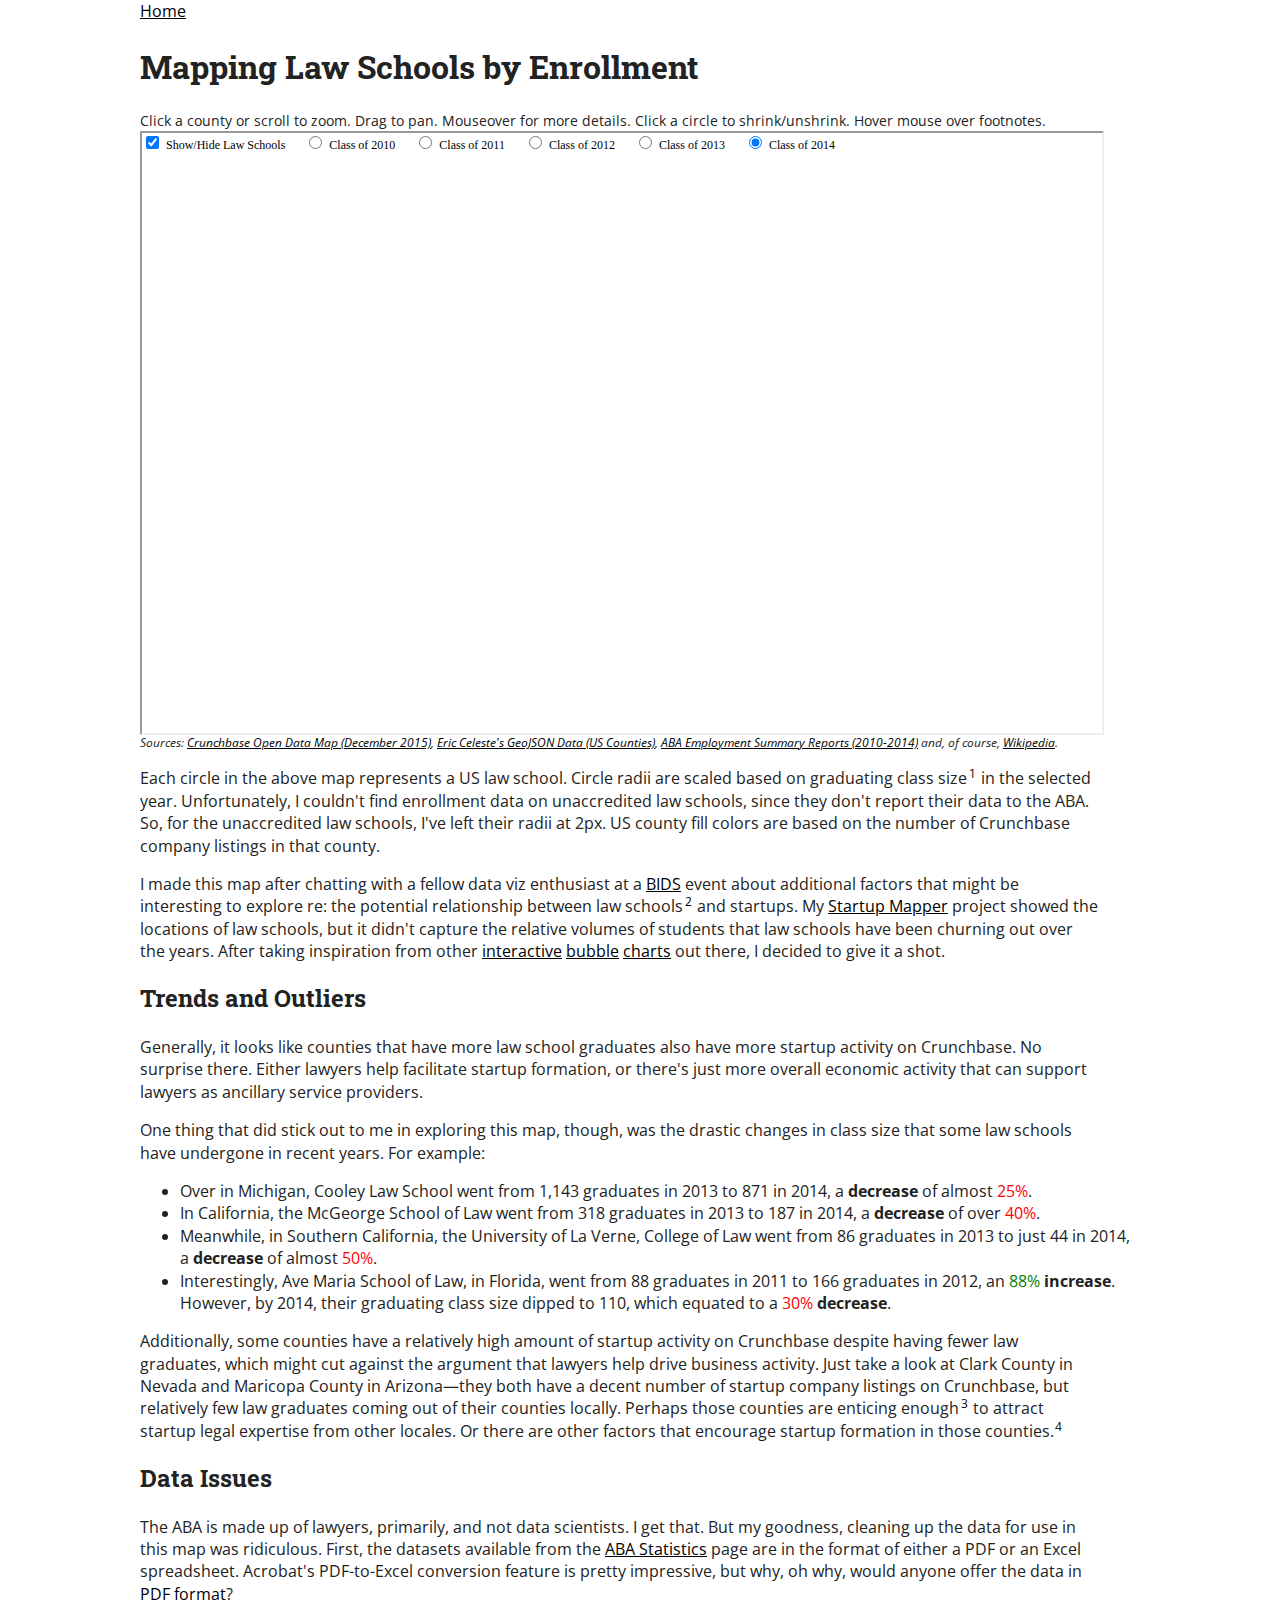
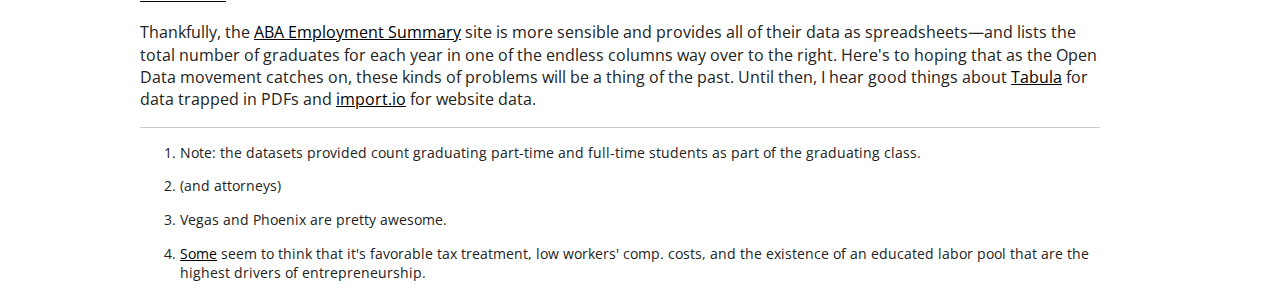
==== commit 7d2b8c55: "Added copy to main page; fixed tooltip size" ====
--- a/index.html
+++ b/index.html
@@ -35,24 +35,71 @@
           <iframe sandbox="allow-scripts allow-forms allow-same-origin" src="/law-school-mapper.html" width="960" height="600" marginwidth="0" marginheight="0" scrolling="no"></iframe>
           <p class="captions">Sources: <a href="https://data.crunchbase.com/page/crunchbase-open-data-map-odm" target="_blank">Crunchbase Open Data Map (December 2015)</a>, <a href="http://eric.clst.org/Stuff/USGeoJSON" target="_blank">Eric Celeste's GeoJSON Data (US Counties)</a>, <a href="http://employmentsummary.abaquestionnaire.org/" target="_blank">ABA Employment Summary Reports (2010-2014)</a>  and, of course, <a href="https://en.wikipedia.org/wiki/List_of_law_schools_in_the_United_States" target="_blank">Wikipedia</a>.</p>
           <p>
-            Each circle in the above map represents a US law school. Circle radii are scaled based on graduating class size in the selected year. Unfortunately, I couldn't find enrollment data on unaccredited law schools, since they don't report their data to the ABA. So, for the unaccredited law schools, I've left their radii at 2px. US county fill colors are based on the number of Crunchbase company listings in that county.
+            Each circle in the above map represents a US law school. Circle radii are scaled based on graduating class size
+            <sup id="fnref:4.classSize">
+              <a href="#fn:4.classSize" rel="footnote">1</a>
+            </sup> in the selected year. Unfortunately, I couldn't find enrollment data on unaccredited law schools, since they don't report their data to the ABA. So, for the unaccredited law schools, I've left their radii at 2px. US county fill colors are based on the number of Crunchbase company listings in that county.
           </p>
           <p>
             I made this map after chatting with a fellow data viz enthusiast at a <a href="https://bids.berkeley.edu/" target="_blank">BIDS</a> event about additional factors that might be interesting to explore re: the potential relationship between law schools
             <sup id="fnref:4.andAttorneys">
-              <a href="#fn:4.andAttorneys" rel="footnote">1</a>
+              <a href="#fn:4.andAttorneys" rel="footnote">2</a>
             </sup>
-             and startups. My <a href="https://www.kevinhxu.com/startup-mapper.html" target="_blank">Startup Mapper</a> project showed the locations of law schools, but it didn't capture the relative volumes of students that law schools have been churning out over the years. After taking inspiration from other <a href="https://developers.google.com/chart/interactive/docs/gallery/bubblechart#example" target="_blank">interactive</a> <a href="http://www.nytimes.com/interactive/2012/02/13/us/politics/2013-budget-proposal-graphic.html" target="_blank">bubble</a> <a href="http://tipstrategies.com/geography-of-jobs/" target="_blank">charts</a> out there, I decided to give it a shot. 
+             and startups. My <a href="https://www.kevinhxu.com/startup-mapper.html" target="_blank">Startup Mapper</a> project showed the locations of law schools, but it didn't capture the relative volumes of students that law schools have been churning out over the years. After taking inspiration from other <a href="https://developers.google.com/chart/interactive/docs/gallery/bubblechart#example" target="_blank">interactive</a> <a href="http://www.nytimes.com/interactive/2012/02/13/us/politics/2013-budget-proposal-graphic.html" target="_blank">bubble</a> <a href="http://tipstrategies.com/geography-of-jobs/" target="_blank">charts</a> out there, I decided to give it a shot.
+          </p>
+          <h2>Trends and Outliers</h2>
+          <p>
+            Generally, it looks like counties that have more law school graduates also have more startup activity on Crunchbase. No surprise there. Either lawyers help facilitate startup formation, or there's just more overall economic activity that can support lawyers as ancillary service providers.
+          </p>
+          <p>
+            One thing that did stick out to me in exploring this map, though, was the drastic changes in class size that some law schools have undergone in recent years. For example:
+            <ul>
+              <li>
+                Over in Michigan, Cooley Law School went from 1,143 graduates in 2013 to 871 in 2014, a <b>decrease</b> of almost <span class="decrease">25%</span>.
+              </li>
+              <li>
+                In California, the McGeorge School of Law went from 318 graduates in 2013 to 187 in 2014, a <b>decrease</b> of over <span class="decrease">40%</span>.
+              </li>
+              <li>
+                Meanwhile, in Southern California, the University of La Verne, College of Law went from 86 graduates in 2013 to just 44 in 2014, a <b>decrease</b> of almost <span class="decrease">50%</span>.
+              </li>
+              <li>
+                Interestingly, Ave Maria School of Law, in Florida, went from 88 graduates in 2011 to 166 graduates in 2012, an <span class="increase">88%</span> <b>increase</b>. However, by 2014, their graduating class size dipped to 110, which equated to a <span class="decrease">30%</span> <b>decrease</b>.
+              </li>
+            </ul>
+          </p>
+          <p>
+            Additionally, some counties have a relatively high amount of startup activity on Crunchbase despite having fewer law graduates, which might cut against the argument that lawyers help drive business activity. Just take a look at Clark County in Nevada and Maricopa County in Arizona&#8212;they both have a decent number of startup company listings on Crunchbase, but relatively few law graduates coming out of their counties locally. Perhaps those counties are enticing enough
+            <sup id="fnref:4.vegasAndPhoenix">
+              <a href="#fn:4.vegasAndPhoenix" rel="footnote">3</a>
+            </sup> to attract startup legal expertise from other locales. Or there are other factors that encourage startup formation in those counties.<sup id="fnref:4.cnn">
+              <a href="#fn:4.cnn" rel="footnote">4</a>
+            </sup>
           </p>
           <h2>Data Issues</h2>
           <p>
-            The ABA is made up of lawyers, and not statisticians. I get that. But my goodness, cleaning up the data for use in this map was ridiculous. First, the datasets available from the <a href="http://www.americanbar.org/groups/legal_education/resources/statistics.html" target="_blank">ABA Statistics</a> page seem to be in the form of a random mix of PDFs and Excel spreadsheets.
+            The ABA is made up of lawyers, primarily, and not data scientists. I get that. But my goodness, cleaning up the data for use in this map was ridiculous. First, the datasets available from the <a href="http://www.americanbar.org/groups/legal_education/resources/statistics.html" target="_blank">ABA Statistics</a> page are in the format of either a PDF or an Excel spreadsheet. Acrobat's PDF-to-Excel conversion feature is pretty impressive, but why, oh why, would anyone offer the data in <a href="https://flowingdata.com/2014/06/10/how-to-make-government-data-sites-better/" target="_blank">PDF format</a>?
+          </p>
+          <p>
+            Thankfully, the <a href="http://employmentsummary.abaquestionnaire.org/" target="_blank">ABA Employment Summary</a> site is more sensible and provides all of their data as spreadsheets&#8212;and lists the total number of graduates for each year in one of the endless columns way over to the right. Here's to hoping that as the Open Data movement catches on, these kinds of problems will be a thing of the past. Until then, I hear good things about <a href="http://tabula.technology/" target="_blank">Tabula</a> for data trapped in PDFs and <a href="https://www.import.io/" target="_blank">import.io</a> for website data. 
           </p>
           <div class="footnotes">
             <hr>
             <ol>
+              <li id="fn:4.classSize">
+                <p>Note: the datasets provided count graduating part-time and full-time students as part of the graduating class.
+                </p>
+              </li>
               <li id="fn:4.andAttorneys">
                 <p>(and attorneys)
+                </p>
+              </li>
+              <li id="fn:4.vegasAndPhoenix">
+                <p>Vegas and Phoenix are pretty awesome.
+                </p>
+              </li>
+              <li id="fn:4.cnn">
+                <p><a href="http://money.cnn.com/galleries/2012/smallbusiness/1206/gallery.best-places-entrepreneurs/" target="_blank">Some</a> seem to think that it's favorable tax treatment, low workers' comp. costs, and the existence of an educated labor pool that are the highest drivers of entrepreneurship.
                 </p>
               </li>
             </ol>
--- a/css/main.css
+++ b/css/main.css
@@ -169,6 +169,14 @@
 
 a:visited {
   color:gray;
+}
+
+.decrease {
+  color: red;
+}
+
+.increase {
+  color: green;
 }
 
 /* ==========================================================================
